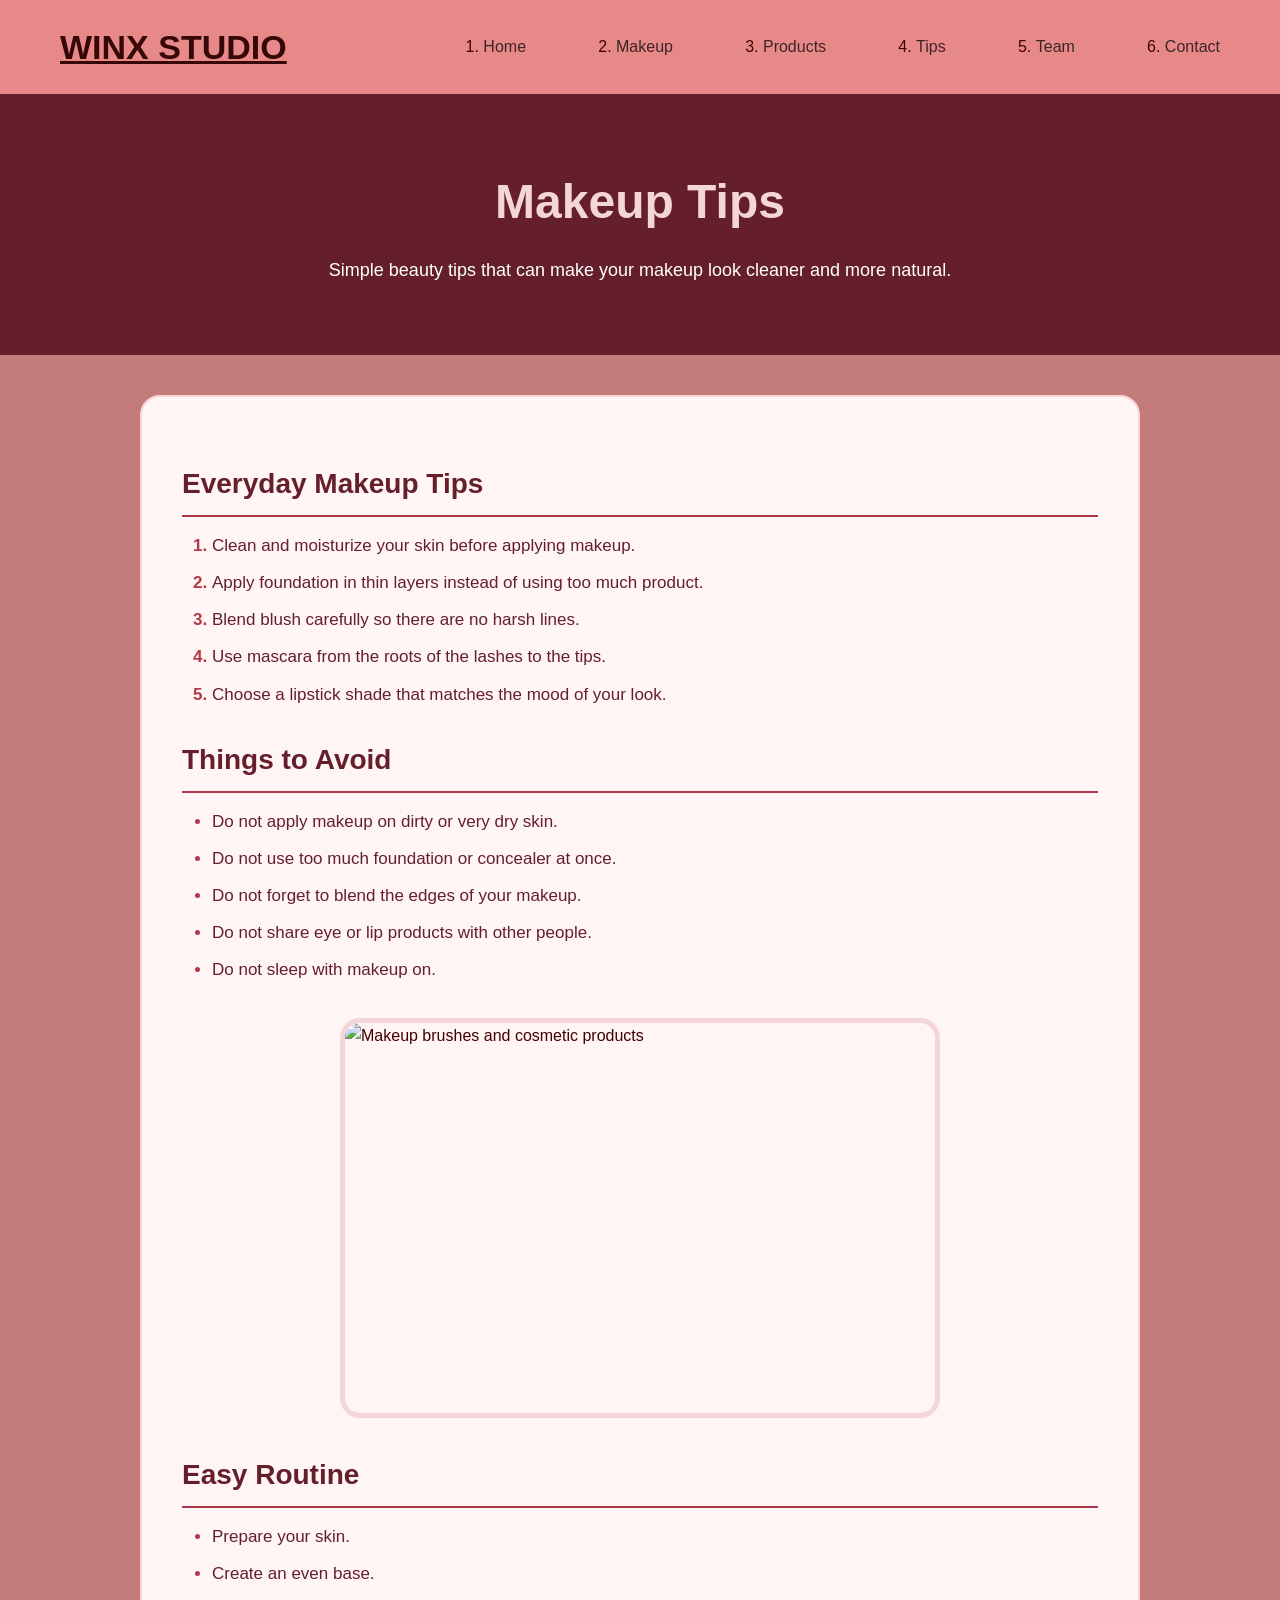
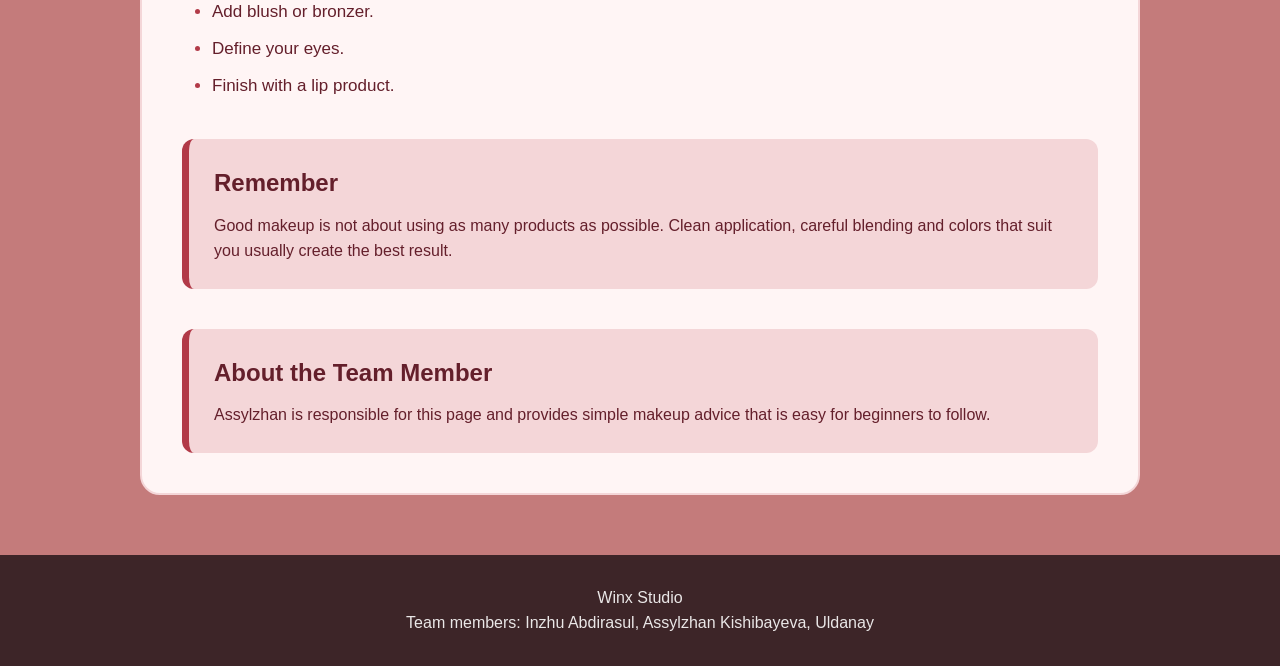
==== tips.html @ 95bb159c "Winx Studio website" ====
<!DOCTYPE html>
<html lang="en">
<head>
    <meta charset="UTF-8">
    <meta name="viewport" content="width=device-width, initial-scale=1.0">
    <title>Makeup Tips - Winx Studio</title>
    <link rel="stylesheet" href="css/style.css">
</head>
<body>
    <header>
        <nav class="navbar">
            <a href="index.html" class="logo">WINX STUDIO</a>
            <ul class="nav-menu">
                <li><a href="index.html">Home</a></li>
                <li><a href="makeup.html">Makeup</a></li>
                <li><a href="products.html">Products</a></li>
                <li><a href="tips.html">Tips</a></li>
                <li><a href="team.html">Team</a></li>
                <li><a href="contact.html">Contact</a></li>
            </ul>
        </nav>
    </header>
    <main>
        <div class="container">
            <section class="page-title">
                <h1>Makeup Tips</h1>
                <p>Simple beauty tips that can make your makeup look cleaner and more natural.</p>
            </section>
            <section class="content">
                <h2>Everyday Makeup Tips</h2>
                <ol>
                    <li>Clean and moisturize your skin before applying makeup.</li>
                    <li>Apply foundation in thin layers instead of using too much product.</li>
                    <li>Blend blush carefully so there are no harsh lines.</li>
                    <li>Use mascara from the roots of the lashes to the tips.</li>
                    <li>Choose a lipstick shade that matches the mood of your look.</li>
                </ol>

                <h2>Things to Avoid</h2>
                <ul>
                    <li>Do not apply makeup on dirty or very dry skin.</li>
                    <li>Do not use too much foundation or concealer at once.</li>
                    <li>Do not forget to blend the edges of your makeup.</li>
                    <li>Do not share eye or lip products with other people.</li>
                    <li>Do not sleep with makeup on.</li>
                </ul>

                <img
                    src="https://images.unsplash.com/photo-1512496015851-a90fb38ba796?auto=format&fit=crop&w=1000&q=80"
                    alt="Makeup brushes and cosmetic products"
                >

                <h2>Easy Routine</h2>
                <ul>
                    <li>Prepare your skin.</li>
                    <li>Create an even base.</li>
                    <li>Add blush or bronzer.</li>
                    <li>Define your eyes.</li>
                    <li>Finish with a lip product.</li>
                </ul>

                <div class="highlight">
                    <h3>Remember</h3>
                    <p>
                        Good makeup is not about using as many products as possible.
                        Clean application, careful blending and colors that suit you
                        usually create the best result.
                    </p>
                </div>

                <div class="highlight">
                    <h3>About the Team Member</h3>
                    <p>
                        Assylzhan is responsible for this page and provides
                        simple makeup advice that is easy for beginners to follow.
                    </p>
                </div>
            </section>
        </div>
    </main>

    <footer>
        <p>Winx Studio</p>
        <p>Team members: Inzhu Abdirasul, Assylzhan Kishibayeva, Uldanay</p>
    </footer>
</body>
</html>
---- css/style.css ----
*{
    margin: 0;
    padding: 0;
    box-sizing: border-box;
}
body{
    font-family: Arial, Helvetica, sans-serif;
    background-color: rgb(196, 123, 123);
    color: rgb(66, 1, 1);
    line-height: 1.6;
}

.navbar{
    display: flex;
    justify-content: space-between;
    align-items: center;
    padding: 20px 60px;
    background-color: rgba(234, 139, 139, 0.949);
}

.logo{
    color: rgb(54, 8, 8);
    font-size: 34px;
    font-weight: bold;
}

.nav-menu{
    display: flex;
    gap: 90px;
    list-style-type: style;
}

.nav-menu a{
    color: rgb(63, 36, 36);
    text-decoration: dotted;
}

.nav-menu a:hover{
    color: rgb(47, 11, 11);
}



.hero {
    min-height: 75vh;
    display: flex;
    align-items: center;
    justify-content: space-between;
    gap: 50px;
    padding: 70px 8%;
}

.hero-text {
    max-width: 550px;
}

.small-title {
    color: #6e101a;
    font-weight: bold;
    letter-spacing: 2px;
}

.hero h1 {
    font-size: 55px;
    line-height: 1.1;
    margin: 15px 0;
    color: #230509;
}

.hero p {
    margin-bottom: 20px;
}

.hero-image img {
    width: 400px;
    height: 500px;
    object-fit: cover;
    border-radius: 20px;
}



.button {
    display: inline-block;
    padding: 12px 25px;
    background-color: #ef172d;
    color: white;
    text-decoration: none;
    border-radius: 8px;
}

.button:hover {
    background-color: #2b0409;
}


.about-section,
.cards-section {
    padding: 60px 8%;
    text-align: center;
}

.cards {
    display: flex;
    justify-content: center;
    gap: 25px;
    margin-top: 30px;
}

.card {
    background-color: white;
    width: 30%;
    padding: 30px;
    border: 1px solid #ead6d6;
    border-radius: 15px;
    box-shadow: 0 5px 15px rgba(0, 0, 0, 0.08);
}

.card h3 {
    color: #24080b;
    margin-bottom: 10px;
}


footer {
    background-color: #3d2528;
    color: rgb(234, 231, 231);
    text-align: center;
    padding: 30px;
    margin-top: 40px;
}

.hero-image img {
    width: 1000px;
    height: 500px;
    display: block;
    border-radius: 6px;
}

/* MAKEUP PAGE */

.page-title {
    background-color: #641F2B;
    color: white;
    text-align: center;
    padding: 70px 20px;
    margin-bottom: 40px;
}

.page-title h1 {
    color: #F4D6D8;
    font-size: 48px;
    margin-bottom: 15px;
}

.page-title p {
    color: white;
    font-size: 18px;
}

.content {
    width: 85%;
    max-width: 1000px;
    margin: 0 auto 60px;
    padding: 40px;
    background-color: #FFF5F5;
    border: 2px solid #F4D6D8;
    border-radius: 20px;
}

.content h2 {
    color: #641F2B;
    font-size: 28px;
    margin-top: 25px;
    margin-bottom: 15px;
    border-bottom: 2px solid #B23A48;
    padding-bottom: 8px;
}

.content ol,
.content ul {
    padding-left: 30px;
    margin-bottom: 30px;
}

.content li {
    color: #641F2B;
    font-size: 17px;
    margin-bottom: 10px;
}

.content li::marker {
    color: #B23A48;
    font-weight: bold;
}

.content img {
    display: block;
    width: 70%;
    max-width: 600px;
    height: 400px;
    object-fit: cover;
    margin: 35px auto;
    border-radius: 20px;
    border: 5px solid #F4D6D8;
}

.highlight {
    background-color: #F4D6D8;
    border-left: 7px solid #B23A48;
    padding: 25px;
    margin-top: 40px;
    border-radius: 12px;
}

.highlight h3 {
    color: #641F2B;
    font-size: 24px;
    margin-bottom: 10px;
}

.highlight p {
    color: #641F2B;
}
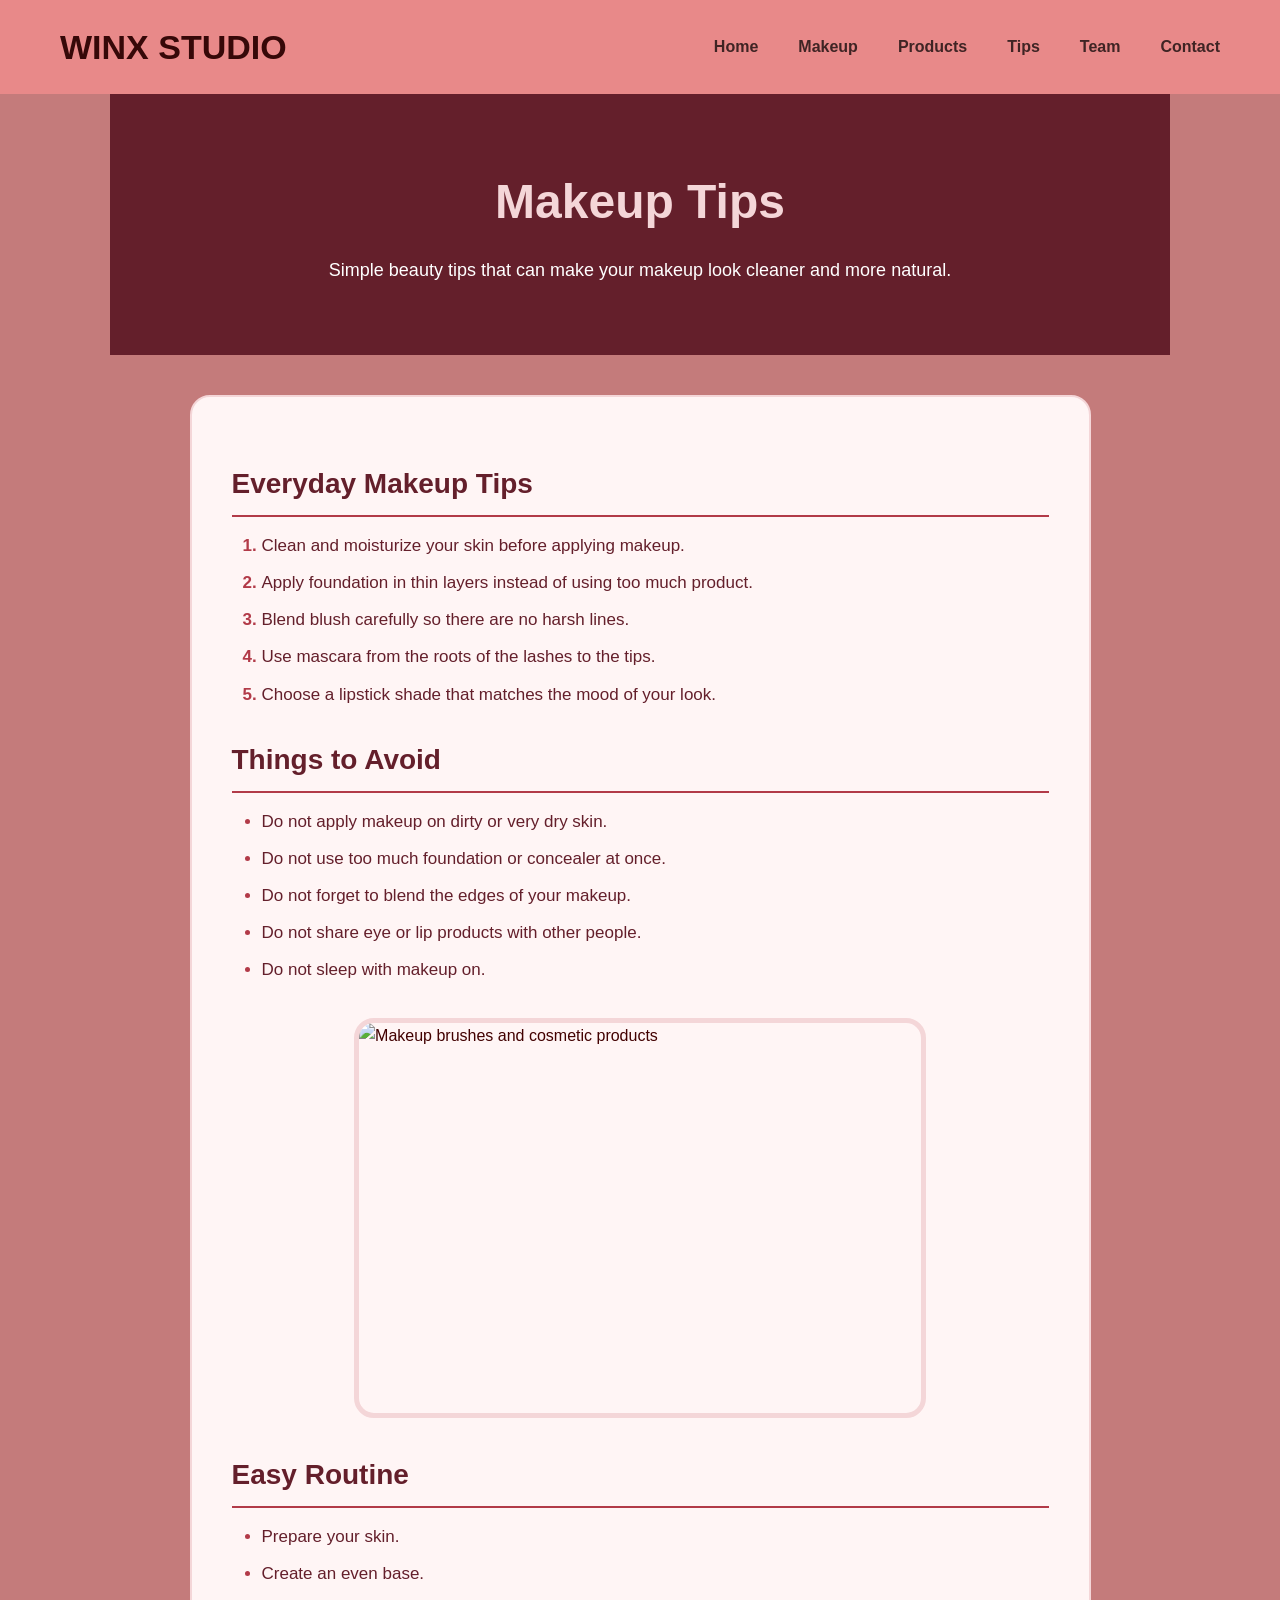
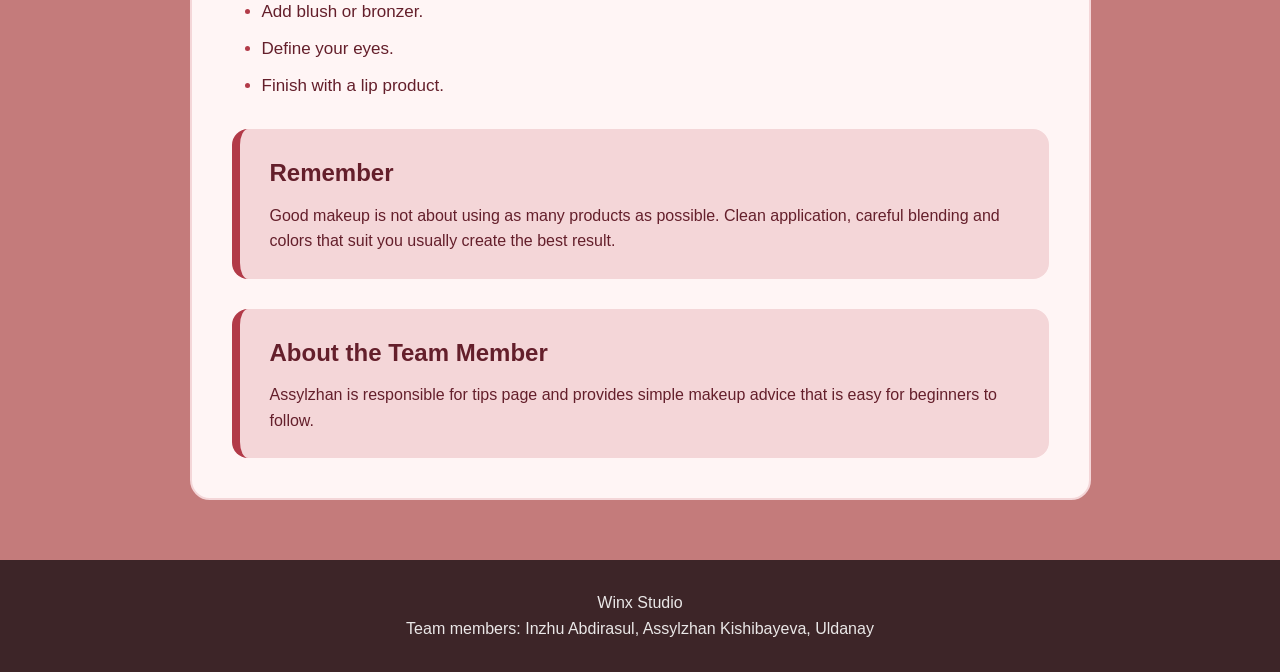
==== commit 37db508f: "chan" ====
--- a/tips.html
+++ b/tips.html
@@ -1,6 +1,7 @@
 <!DOCTYPE html>
 <html lang="en">
 <head>
+    <!-- Created by Assylzhan - Tips page -->
     <meta charset="UTF-8">
     <meta name="viewport" content="width=device-width, initial-scale=1.0">
     <title>Makeup Tips - Winx Studio</title>
@@ -71,7 +72,7 @@
                 <div class="highlight">
                     <h3>About the Team Member</h3>
                     <p>
-                        Assylzhan is responsible for this page and provides
+                        Assylzhan is responsible for tips page and provides
                         simple makeup advice that is easy for beginners to follow.
                     </p>
                 </div>
--- a/css/style.css
+++ b/css/style.css
@@ -1,16 +1,29 @@
-*{
+/* ==========================================
+   1. GLOBAL STYLES
+   ========================================== */
+* {
     margin: 0;
     padding: 0;
     box-sizing: border-box;
 }
-body{
+
+body {
     font-family: Arial, Helvetica, sans-serif;
     background-color: rgb(196, 123, 123);
     color: rgb(66, 1, 1);
     line-height: 1.6;
 }
 
-.navbar{
+.container {
+    max-width: 1100px;
+    margin: 0 auto;
+    padding: 0 20px;
+}
+
+/* ==========================================
+   2. NAVBAR & HEADER
+   ========================================== */
+.navbar {
     display: flex;
     justify-content: space-between;
     align-items: center;
@@ -18,29 +31,34 @@
     background-color: rgba(234, 139, 139, 0.949);
 }
 
-.logo{
+.logo {
     color: rgb(54, 8, 8);
     font-size: 34px;
     font-weight: bold;
-}
-
-.nav-menu{
-    display: flex;
-    gap: 90px;
-    list-style-type: style;
-}
-
-.nav-menu a{
+    text-decoration: none;
+}
+
+.nav-menu {
+    display: flex;
+    gap: 40px;
+    list-style: none;
+}
+
+.nav-menu a {
     color: rgb(63, 36, 36);
-    text-decoration: dotted;
-}
-
-.nav-menu a:hover{
+    text-decoration: none;
+    font-weight: bold;
+}
+
+.nav-menu a:hover,
+.nav-menu a.active {
     color: rgb(47, 11, 11);
-}
-
-
-
+    text-decoration: underline;
+}
+
+/* ==========================================
+   3. HERO & HOME SECTION (index.html)
+   ========================================== */
 .hero {
     min-height: 75vh;
     display: flex;
@@ -77,8 +95,6 @@
     object-fit: cover;
     border-radius: 20px;
 }
-
-
 
 .button {
     display: inline-block;
@@ -93,7 +109,6 @@
     background-color: #2b0409;
 }
 
-
 .about-section,
 .cards-section {
     padding: 60px 8%;
@@ -121,24 +136,9 @@
     margin-bottom: 10px;
 }
 
-
-footer {
-    background-color: #3d2528;
-    color: rgb(234, 231, 231);
-    text-align: center;
-    padding: 30px;
-    margin-top: 40px;
-}
-
-.hero-image img {
-    width: 1000px;
-    height: 500px;
-    display: block;
-    border-radius: 6px;
-}
-
-/* MAKEUP PAGE */
-
+/* ==========================================
+   4. MAKEUP PAGE STYLES (makeup.html)
+   ========================================== */
 .page-title {
     background-color: #641F2B;
     color: white;
@@ -221,4 +221,179 @@
 
 .highlight p {
     color: #641F2B;
+}
+
+/* ==========================================
+   5. TEAM PAGE STYLES (team.html)
+   ========================================== */
+.team-grid {
+    display: flex;
+    gap: 25px;
+    justify-content: center;
+    flex-wrap: wrap;
+    margin: 40px 0;
+}
+
+.team-card {
+    background-color: #ffffff;
+    padding: 30px 20px;
+    border-radius: 16px;
+    text-align: center;
+    flex: 1;
+    min-width: 250px;
+    box-shadow: 0 4px 15px rgba(0, 0, 0, 0.08);
+}
+
+.profile-img {
+    width: 130px;
+    height: 130px;
+    border-radius: 50%;
+    object-fit: cover;
+    border: 4px solid #B23A48;
+    margin-bottom: 15px;
+}
+
+.team-card h3 {
+    font-size: 20px;
+    color: #24080b;
+    margin-bottom: 5px;
+}
+
+.role {
+    display: inline-block;
+    color: #B23A48;
+    font-size: 14px;
+    font-weight: bold;
+    margin-bottom: 12px;
+}
+
+.team-card p {
+    font-size: 14px;
+    color: #444444;
+}
+
+.highlight {
+    background-color: #F4D6D8;
+    border-left: 8px solid #B23A48;
+    padding: 25px 30px;
+    margin-top: 30px;
+    border-radius: 16px;
+}
+
+.highlight h3 {
+    color: #641F2B;
+    font-size: 24px;
+    font-weight: bold;
+    margin-bottom: 10px;
+}
+
+.highlight p {
+    color: #641F2B;
+    font-size: 16px;
+}
+
+/* ==========================================
+   6. CONTACT PAGE STYLES (contact.html)
+   ========================================== */
+.contact-wrapper {
+    display: flex;
+    gap: 30px;
+    margin: 40px 0;
+}
+
+.contact-info, 
+#contact-form {
+    background-color: #ffffff;
+    padding: 35px;
+    border-radius: 16px;
+    box-shadow: 0 4px 15px rgba(0, 0, 0, 0.08);
+}
+
+.contact-info {
+    flex: 1;
+}
+
+.contact-info h3, 
+#contact-form h3 {
+    color: #641F2B;
+    font-size: 22px;
+    margin-bottom: 20px;
+    border-bottom: 2px solid #F4D6D8;
+    padding-bottom: 8px;
+}
+
+.contact-info p {
+    margin-bottom: 12px;
+    font-size: 15px;
+    color: #333333;
+}
+
+#contact-form {
+    flex: 1.5;
+}
+
+.form-group {
+    margin-bottom: 18px;
+    display: flex;
+    flex-direction: column;
+}
+
+.form-group label {
+    font-size: 14px;
+    font-weight: bold;
+    margin-bottom: 6px;
+    color: #24080b;
+}
+
+.form-group input, 
+.form-group select, 
+.form-group textarea {
+    padding: 12px;
+    border: 1px solid #ead6d6;
+    border-radius: 8px;
+    background-color: #fafafa;
+    font-family: inherit;
+    font-size: 14px;
+}
+
+.form-group input:focus, 
+.form-group select:focus, 
+.form-group textarea:focus {
+    outline: none;
+    border-color: #B23A48;
+    background-color: #ffffff;
+}
+
+.btn-primary {
+    background-color: #ef172d;
+    color: #ffffff;
+    padding: 14px;
+    border: none;
+    border-radius: 8px;
+    font-weight: bold;
+    cursor: pointer;
+    width: 100%;
+    font-size: 15px;
+    transition: background-color 0.3s;
+}
+
+.btn-primary:hover {
+    background-color: #2b0409;
+}
+
+/* ==========================================
+   7. FOOTER
+   ========================================== */
+footer {
+    background-color: #3d2528;
+    color: rgb(234, 231, 231);
+    text-align: center;
+    padding: 30px;
+    margin-top: 40px;
+}
+
+@media (max-width: 768px) {
+    .contact-wrapper {
+        flex-direction: column;
+    }
 }
